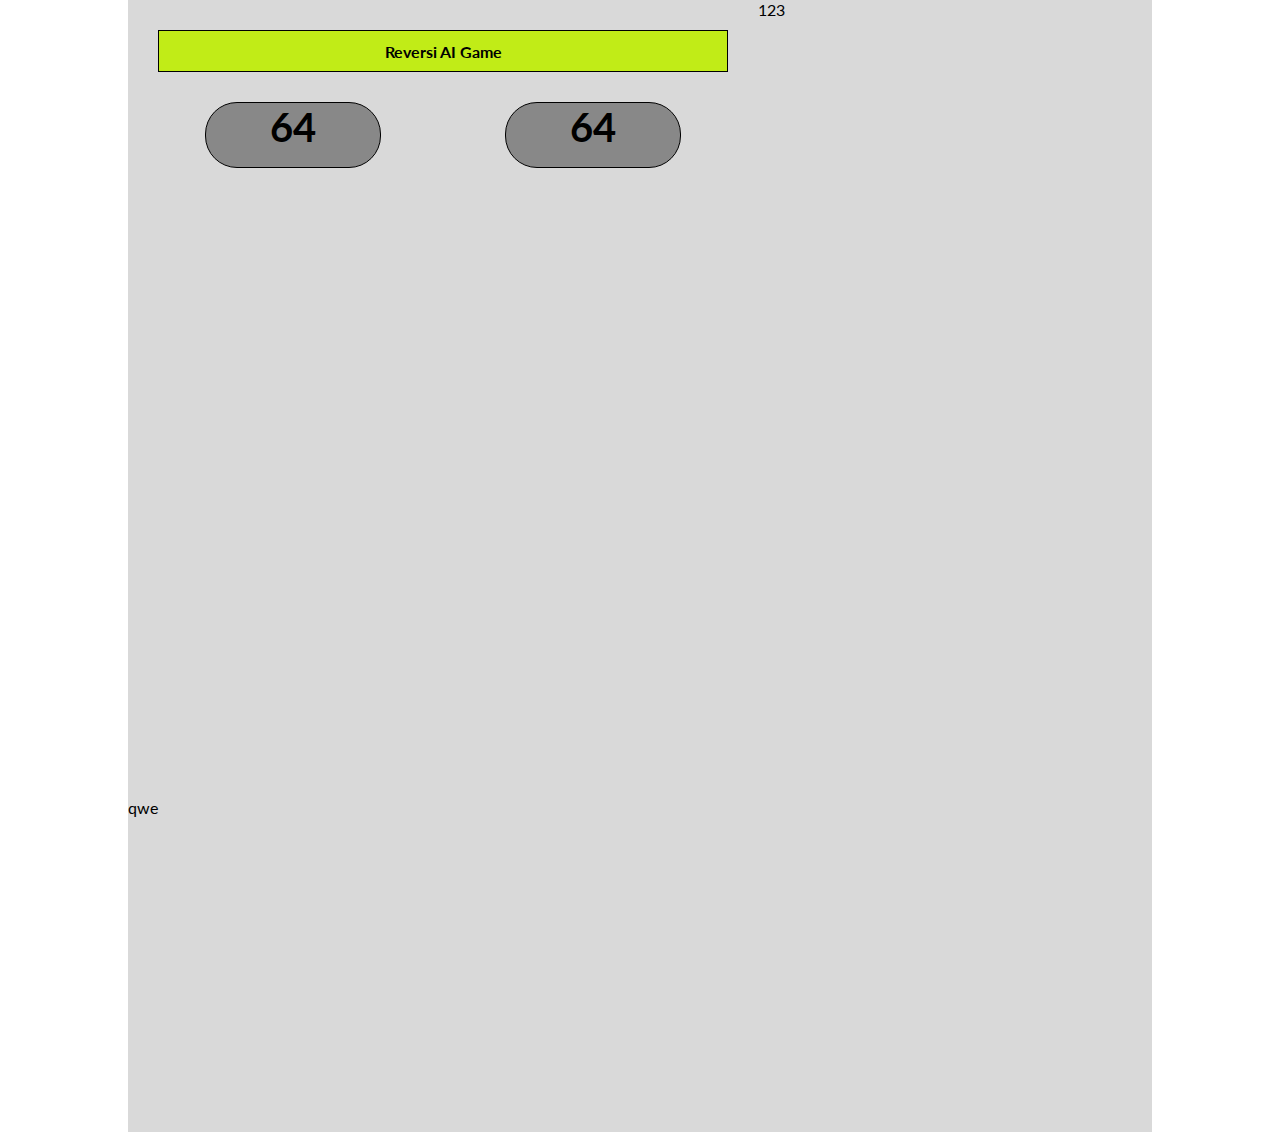
==== web/index.html @ bfbd094c "Initial commit" ====
<!DOCTYPE html>
<html lang="en">
<head>
    <link rel="preconnect" href="https://fonts.googleapis.com">
    <link rel="preconnect" href="https://fonts.gstatic.com" crossorigin>
    <link href="https://fonts.googleapis.com/css2?family=Lato:ital,wght@0,400;0,700;0,900;1,300&display=swap" rel="stylesheet">
    <meta charset="UTF-8">
    <meta name="viewport" content="width=device-width, initial-scale=1.0">
    <title>R</title>
    <link rel="stylesheet" href="style.css">
</head>
<body>
    <main>
        <div class="container center">
            <div class="main_grid">
                <div class="a">
                    <div class="main_header">
                        Reversi AI Game
                    </div>   
                    <div class="counter">
                        <div class="counter_tab">
                            64
                        </div>
                        <div class="counter_tab">
                            64
                        </div>
                    </div>
                </div>
                <div class="b">
                    123
                </div>
                <div class="c">
                    qwe
                </div>
            </div>
            
        </div>
    </main>
</body>
</html>
---- web/style.css ----
@import url('https://fonts.googleapis.com/css2?family=Open+Sans:wght@400;700&display=swap');
* {
    margin: 0;
    padding: 0;
    text-decoration: none;
}

body {
    box-sizing: border-box;
	scroll-behavior: smooth;
	background: #ffffff;
	font-family: 'Lato', sans-serif;
	font-style: normal;
	font-weight: 400;
}

.container {
	width: 1024px;
    height: 1132px;
	margin: 0 auto;
    overflow: hidden;
    background:#d9d9d9;
}


.center {
    padding-left: calc(50% - 800px);
    padding-right: calc(50% - 800px);
}

.main_grid {
    display: grid;
    gap: 0;
    grid-gap: 30px;
    grid-template-columns: 600px 314px;

}

.a {
    grid-column: 1;
    grid-row: 1;
    height: 738px;
    padding-top: 30px;
    padding-left: 30px;
}

.b {
    grid-column: 2;
    grid-row: 1;
}

.c {
    grid-column: 1 / 3 ;
    grid-row: 2;
    height: 318px;
}



.main_header {
    color: #000;
    text-align: center;
    font-size: 16px;
    font-style: normal;
    font-weight: 700;
    line-height: normal;
    
    display: flex;
    height: 40px;
    flex-direction: column;
    justify-content: center;
    border: 1px solid #000;
    background: #C1EC17;
}

.counter {
    display: flex;
    justify-content: space-around;
    margin-top: 30px;
    gap: 30px;
}

.counter_tab {
    display: inline;
    color: #000;
    text-align: center;
    font-size: 40px;
    font-style: normal;
    font-weight: 700;
    line-height: normal;
    width: 174px;
    height: 64px;
    border-radius: 32px;
    border: 1px solid #000;
    background: #888;
    
}
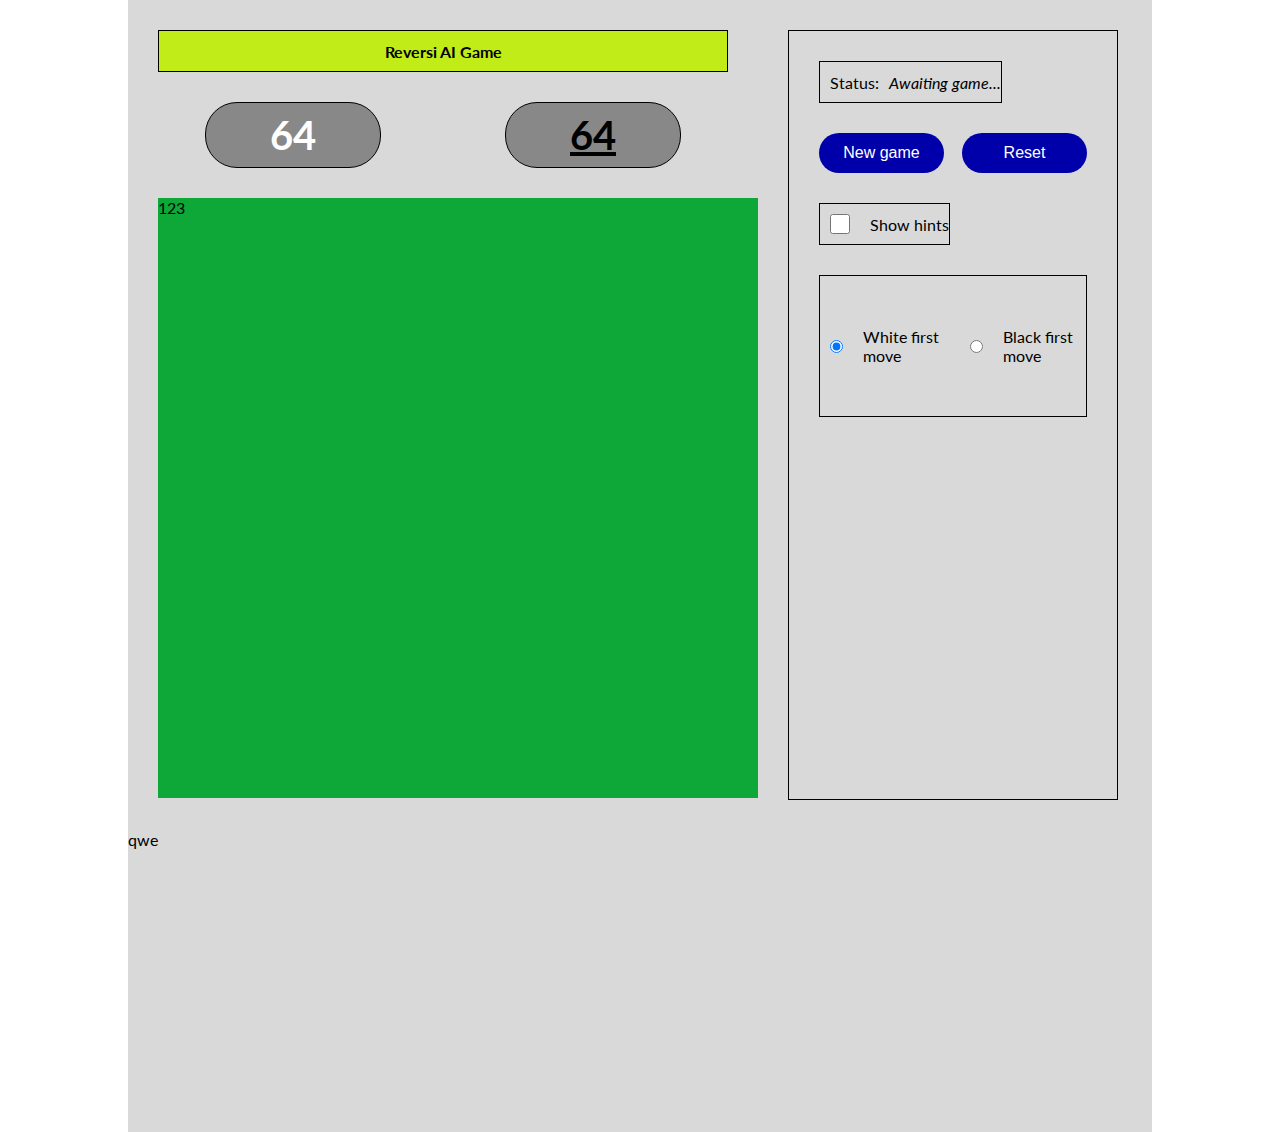
==== commit 8cdd659c: "working1" ====
--- a/web/index.html
+++ b/web/index.html
@@ -19,15 +19,48 @@
                     </div>   
                     <div class="counter">
                         <div class="counter_tab">
-                            64
+                            <div class="tab1 tab_white ">
+                                64
+                            </div>
                         </div>
                         <div class="counter_tab">
-                            64
+                            <div class="tab1 tab_black tab_underline">
+                                64
+                            </div>
                         </div>
+                    </div>
+                    <div class="game_field">
+                        123
                     </div>
                 </div>
                 <div class="b">
-                    123
+                    <div class="b_border">
+                        <div class="game_status">
+                            <div class="status_label">Status:</div>
+                            <div class="status_text">Awaiting game...</div>
+                        </div>
+                        <div class="button_area">
+                            <button class="button1" title="New game">New game</button>
+                            <button class="button1" title="Reset">Reset</button>
+                        </div>
+                        <div class="game_hints">
+                            <input type="checkbox" class="checkbox_hints" id="chb_hints" title="Show hints" value="1">
+                            <label for="chb_hints" class="chb_label" title="Show hints">
+                                Show hints
+                            </label>
+                        </div>
+                        <div class="first_move">
+                            <input type="radio" class="radio_first_move" id="white_first_move" name = "first_move" title="White first move" value="0" checked>
+                            <label for="white_first_move" class="radio_label" title="White first move">
+                                White first move
+                            </label>
+                            <input type="radio" class="radio_first_move" id="black_first_move" name = "first_move"  title="Black first move" value="1">
+                            <label for="black_first_move" class="radio_label" title="Black first move">
+                                Black first move
+                            </label>
+                        </div>
+
+                    </div>
                 </div>
                 <div class="c">
                     qwe
--- a/web/style.css
+++ b/web/style.css
@@ -32,7 +32,7 @@
     display: grid;
     gap: 0;
     grid-gap: 30px;
-    grid-template-columns: 600px 314px;
+    grid-template-columns: 600px 360px;
 
 }
 
@@ -47,6 +47,8 @@
 .b {
     grid-column: 2;
     grid-row: 1;
+    padding-top: 30px;
+    padding-left: 30px;
 }
 
 .c {
@@ -81,17 +83,143 @@
 }
 
 .counter_tab {
-    display: inline;
-    color: #000;
-    text-align: center;
-    font-size: 40px;
-    font-style: normal;
-    font-weight: 700;
-    line-height: normal;
+    display: flex;
     width: 174px;
     height: 64px;
     border-radius: 32px;
     border: 1px solid #000;
     background: #888;
-    
-}
+    justify-content: center;
+    align-items: center;
+}
+
+.tab1 {
+    font-size: 40px;
+    font-style: normal;
+    font-weight: 700;
+    line-height: normal;
+
+}
+
+.tab_black {
+    color: #000;
+}
+
+.tab_white {
+    color: #fff;
+}
+
+.tab_underline {
+    text-decoration-line: underline;
+}
+
+.game_field {
+    margin-top: 30px;
+    width: 600px;
+    height: 600px;
+    background: #0DA838;
+}
+
+.b_border {
+    height: 738px;
+    border: 1px solid #000;
+    padding-top: 30px;
+    padding-left: 30px;
+    padding-right: 30px;
+}
+
+.game_status {
+    display: flex;
+    color: #000;
+    font-size: 16px;
+    font-weight: 400;
+    line-height: normal;
+    justify-self: start;
+    gap: 10px;
+    border: 1px solid #000;
+    height: 40px;
+    align-items: center;
+    padding-left: 10px;
+}
+
+.status_label {
+    font-style: normal;
+}
+
+.status_text {
+    font-style: italic;
+}
+
+.button_area {
+    display: flex;
+    justify-content: space-between;
+    margin-top: 30px;
+}
+
+.button1 {
+    width: 125px;
+    height: 40px;
+    border-radius: 20px;
+    background: #0000aa;
+    border: 0px;
+    color: #FFF;
+    text-align: center;
+    font-size: 16px;
+    font-style: normal;
+    font-weight: 400;
+    line-height: normal;
+}
+
+.button1:hover {
+    background: #0000ff;
+    transition: 0.5s;
+}
+
+.button1:active {
+    background: #ff0000;
+    transition: 0.5s;
+    color: #000;
+}
+
+.game_hints {
+    margin-top: 30px;
+    color: #000;
+    font-size: 16px;
+    font-weight: 400;
+    line-height: normal;
+    justify-self: start;
+    border: 1px solid #000;
+    height: 40px;
+    align-items: center;
+    padding-left: 10px;
+    display: flex;
+    gap: 20px;
+}
+
+.checkbox_hints {
+    width: 20px;
+    height: 20px;
+}
+
+.chb_label {
+    color: #000;
+    font-size: 16px;
+    font-style: normal;
+    font-weight: 400;
+    line-height: normal;
+}
+
+.first_move {
+    margin-top: 30px;
+    color: #000;
+    font-size: 16px;
+    font-weight: 400;
+    line-height: normal;
+    justify-self: start;
+    border: 1px solid #000;
+    height: 140px;
+    align-items: center;
+    padding-left: 10px;
+    display: flex;
+    gap: 20px;
+}
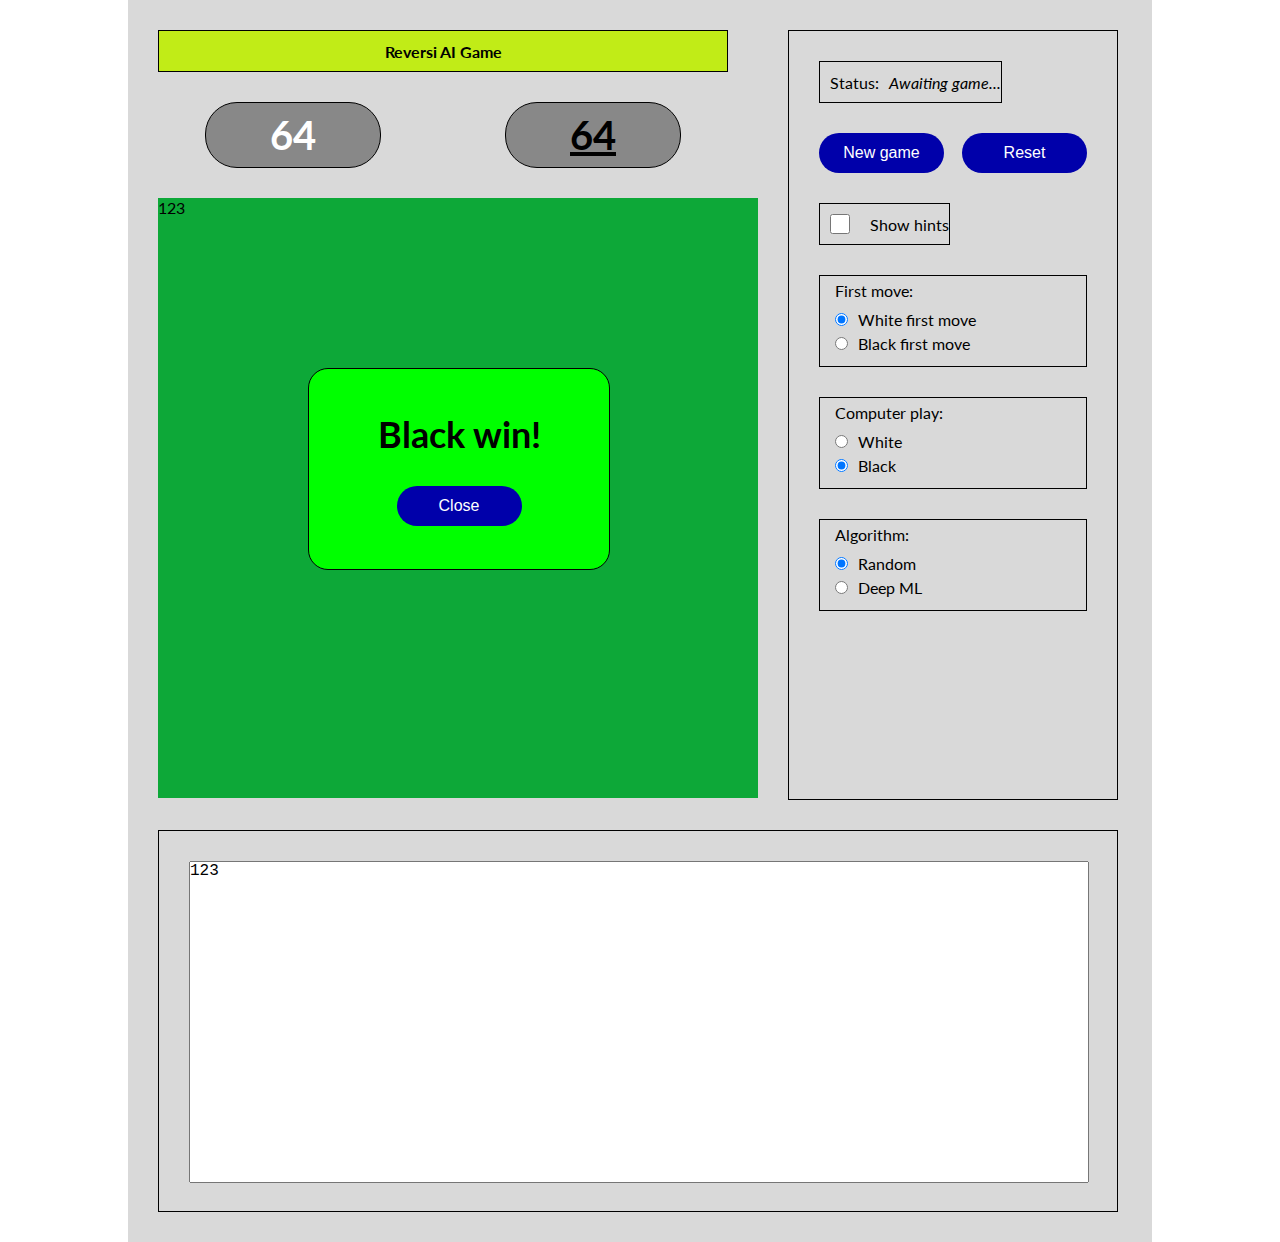
==== commit dd28491c: "work2" ====
--- a/web/index.html
+++ b/web/index.html
@@ -29,6 +29,15 @@
                             </div>
                         </div>
                     </div>
+                    <div class="result">
+                        <div class="result_area">
+                            <div class="result_text">
+                                Black win!
+                            </div>
+                            <button class="button1">Close</button>
+                        </div>
+                        
+                    </div>
                     <div class="game_field">
                         123
                     </div>
@@ -50,23 +59,67 @@
                             </label>
                         </div>
                         <div class="first_move">
-                            <input type="radio" class="radio_first_move" id="white_first_move" name = "first_move" title="White first move" value="0" checked>
-                            <label for="white_first_move" class="radio_label" title="White first move">
-                                White first move
-                            </label>
-                            <input type="radio" class="radio_first_move" id="black_first_move" name = "first_move"  title="Black first move" value="1">
-                            <label for="black_first_move" class="radio_label" title="Black first move">
-                                Black first move
-                            </label>
+                            <div class="radio_head">
+                                First move:
+                            </div>
+                            <div class="radio_item">
+                                <input type="radio" class="radio_point" id="white_first_move" name = "first_move" title="White first move" value="0" checked>
+                                <label for="white_first_move" class="radio_label" title="White first move">
+                                    White first move
+                                </label>
+                            </div>
+                            <div class="radio_item">
+                                <input type="radio" class="radio_point" id="black_first_move" name = "first_move"  title="Black first move" value="1">
+                                <label for="black_first_move" class="radio_label" title="Black first move">
+                                    Black first move
+                                </label>
+                            </div>
+                        </div>
+                        <div class="first_move">
+                            <div class="radio_head">
+                                Computer play:
+                            </div>
+                            <div class="radio_item">
+                                <input type="radio" class="radio_point" id="computer_plays_white" name = "computer_move" title="Computer plays white" value="0">
+                                <label for="computer_plays_white" class="radio_label" title="Computer plays white">
+                                    White
+                                </label>
+                            </div>
+                            <div class="radio_item">
+                                <input type="radio" class="radio_point" id="computer_plays_black" name = "computer_move"  title="Computer plays black" value="1" checked>
+                                <label for="computer_plays_black" class="radio_label" title="Computer plays black">
+                                    Black
+                                </label>
+                            </div>
+                        </div>
+
+                        <div class="first_move">
+                            <div class="radio_head">
+                                Algorithm:
+                            </div>
+                            <div class="radio_item">
+                                <input type="radio" class="radio_point" id="algorithm_rnd" name = "algorithm" title="RND algorithm" value="0" checked>
+                                <label for="algorithm_rnd" class="radio_label" title="RND algorithm">
+                                    Random
+                                </label>
+                            </div>
+                            <div class="radio_item">
+                                <input type="radio" class="radio_point" id="algorithm_deep_ml" name = "algorithm" title="Deep ML algorithm" value="1">
+                                <label for="algorithm_deep_ml" class="radio_label" title="Deep ML algorithm">
+                                    Deep ML
+                                </label>
+                            </div>
+
                         </div>
 
                     </div>
                 </div>
                 <div class="c">
-                    qwe
+                    <div class="c_border">
+                        <textarea class="log_area" readonly>123</textarea>
+                    </div>
                 </div>
             </div>
-            
         </div>
     </main>
 </body>
--- a/web/style.css
+++ b/web/style.css
@@ -16,7 +16,7 @@
 
 .container {
 	width: 1024px;
-    height: 1132px;
+    height: 1242px;
 	margin: 0 auto;
     overflow: hidden;
     background:#d9d9d9;
@@ -55,6 +55,8 @@
     grid-column: 1 / 3 ;
     grid-row: 2;
     height: 318px;
+    padding-top: 0px;
+    padding-left: 30px;
 }
 
 
@@ -173,6 +175,7 @@
 .button1:hover {
     background: #0000ff;
     transition: 0.5s;
+    cursor: pointer;
 }
 
 .button1:active {
@@ -199,6 +202,7 @@
 .checkbox_hints {
     width: 20px;
     height: 20px;
+    cursor: pointer;
 }
 
 .chb_label {
@@ -207,6 +211,7 @@
     font-style: normal;
     font-weight: 400;
     line-height: normal;
+    cursor: pointer;
 }
 
 .first_move {
@@ -215,11 +220,73 @@
     font-size: 16px;
     font-weight: 400;
     line-height: normal;
-    justify-self: start;
-    border: 1px solid #000;
-    height: 140px;
-    align-items: center;
+    border: 1px solid #000;
+    height: 90px;
     padding-left: 10px;
-    display: flex;
-    gap: 20px;
-}
+}
+
+.radio_head {
+    margin-top: 5px;
+    margin-left: 5px;
+    margin-bottom: 10px;
+}
+
+.radio_item {
+    margin-left: 5px;
+    display: flex;
+    justify-content: start;
+    gap: 10px;
+    margin-top: 5px;
+    cursor: pointer;
+}
+.radio_point, .radio_label {
+    cursor: pointer;
+}
+
+.c_border {
+    height: 320px;
+    border: 1px solid #000;
+    padding-top: 30px;
+    padding-left: 30px;
+    padding-right: 30px;
+    padding-bottom: 30px;
+}
+
+.log_area {
+    width: 100%;
+    height: 100%;
+    color: #000;
+    font-size: 16px;
+    font-weight: 400;
+    line-height: normal;
+    resize: none;
+    overflow: auto;
+    
+}
+
+.result {
+    width: 300px;
+    height: 200px;
+    display: grid;
+    text-align: center;
+    position: absolute;
+    transform: translate(150px, 200px);
+    background: #0f0;
+    border: 1px solid #000;
+    border-radius: 20px;
+    align-items: center;
+}
+
+.result_area {
+    display: flexbox;
+    justify-content: center;
+    gap: 30px;
+}
+
+.result_text {
+    color: #000;
+    font-size: 36px;
+    font-weight: 700;
+    line-height: normal;
+    margin-bottom: 30px;
+}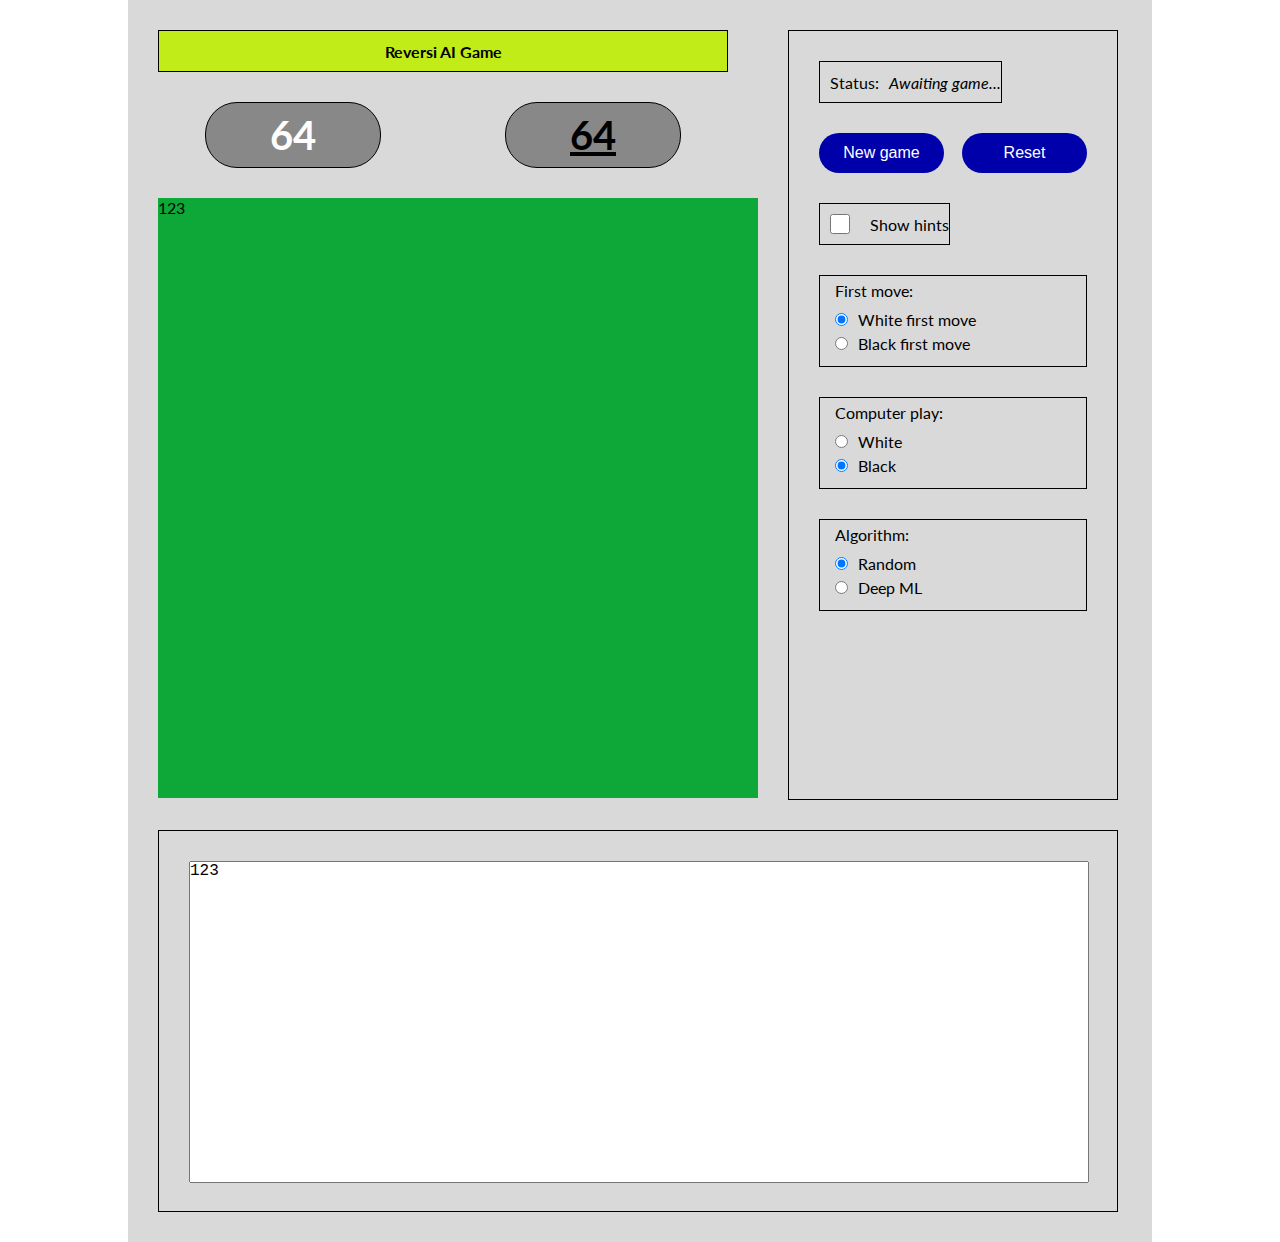
==== commit 04889416: "work 23-08-2023_1" ====
--- a/web/index.html
+++ b/web/index.html
@@ -29,12 +29,14 @@
                             </div>
                         </div>
                     </div>
-                    <div class="result">
+                    <div id="resultWindow" class="result">
                         <div class="result_area">
                             <div class="result_text">
                                 Black win!
                             </div>
-                            <button class="button1">Close</button>
+                            <div>
+                                <button id="closeButtonResultWindow" class="button1">Close</button>
+                            </div>
                         </div>
                         
                     </div>
@@ -46,11 +48,11 @@
                     <div class="b_border">
                         <div class="game_status">
                             <div class="status_label">Status:</div>
-                            <div class="status_text">Awaiting game...</div>
+                            <div id="status_text" class="status_text">Awaiting game...</div>
                         </div>
                         <div class="button_area">
-                            <button class="button1" title="New game">New game</button>
-                            <button class="button1" title="Reset">Reset</button>
+                            <button id="newGameButton" class="button1" title="New game">New game</button>
+                            <button id="resetGameButton" class="button1" title="Reset">Reset</button>
                         </div>
                         <div class="game_hints">
                             <input type="checkbox" class="checkbox_hints" id="chb_hints" title="Show hints" value="1">
@@ -123,4 +125,5 @@
         </div>
     </main>
 </body>
-</html>+<script src="js/main.js"></script>
+</html>
--- a/web/style.css
+++ b/web/style.css
@@ -100,7 +100,6 @@
     font-style: normal;
     font-weight: 700;
     line-height: normal;
-
 }
 
 .tab_black {
@@ -170,6 +169,22 @@
     font-style: normal;
     font-weight: 400;
     line-height: normal;
+    transition: 0.5s;
+}
+
+.button1disabled {
+    width: 125px;
+    height: 40px;
+    border-radius: 20px;
+    background: #aaa;
+    border: 0px;
+    color: #ddd;
+    text-align: center;
+    font-size: 16px;
+    font-style: normal;
+    font-weight: 400;
+    line-height: normal;
+    transition: 0.5s;
 }
 
 .button1:hover {
@@ -267,7 +282,7 @@
 .result {
     width: 300px;
     height: 200px;
-    display: grid;
+    display: none; /*grid;*/
     text-align: center;
     position: absolute;
     transform: translate(150px, 200px);
@@ -278,9 +293,10 @@
 }
 
 .result_area {
-    display: flexbox;
+    display: grid;
     justify-content: center;
     gap: 30px;
+    text-align: center;
 }
 
 .result_text {
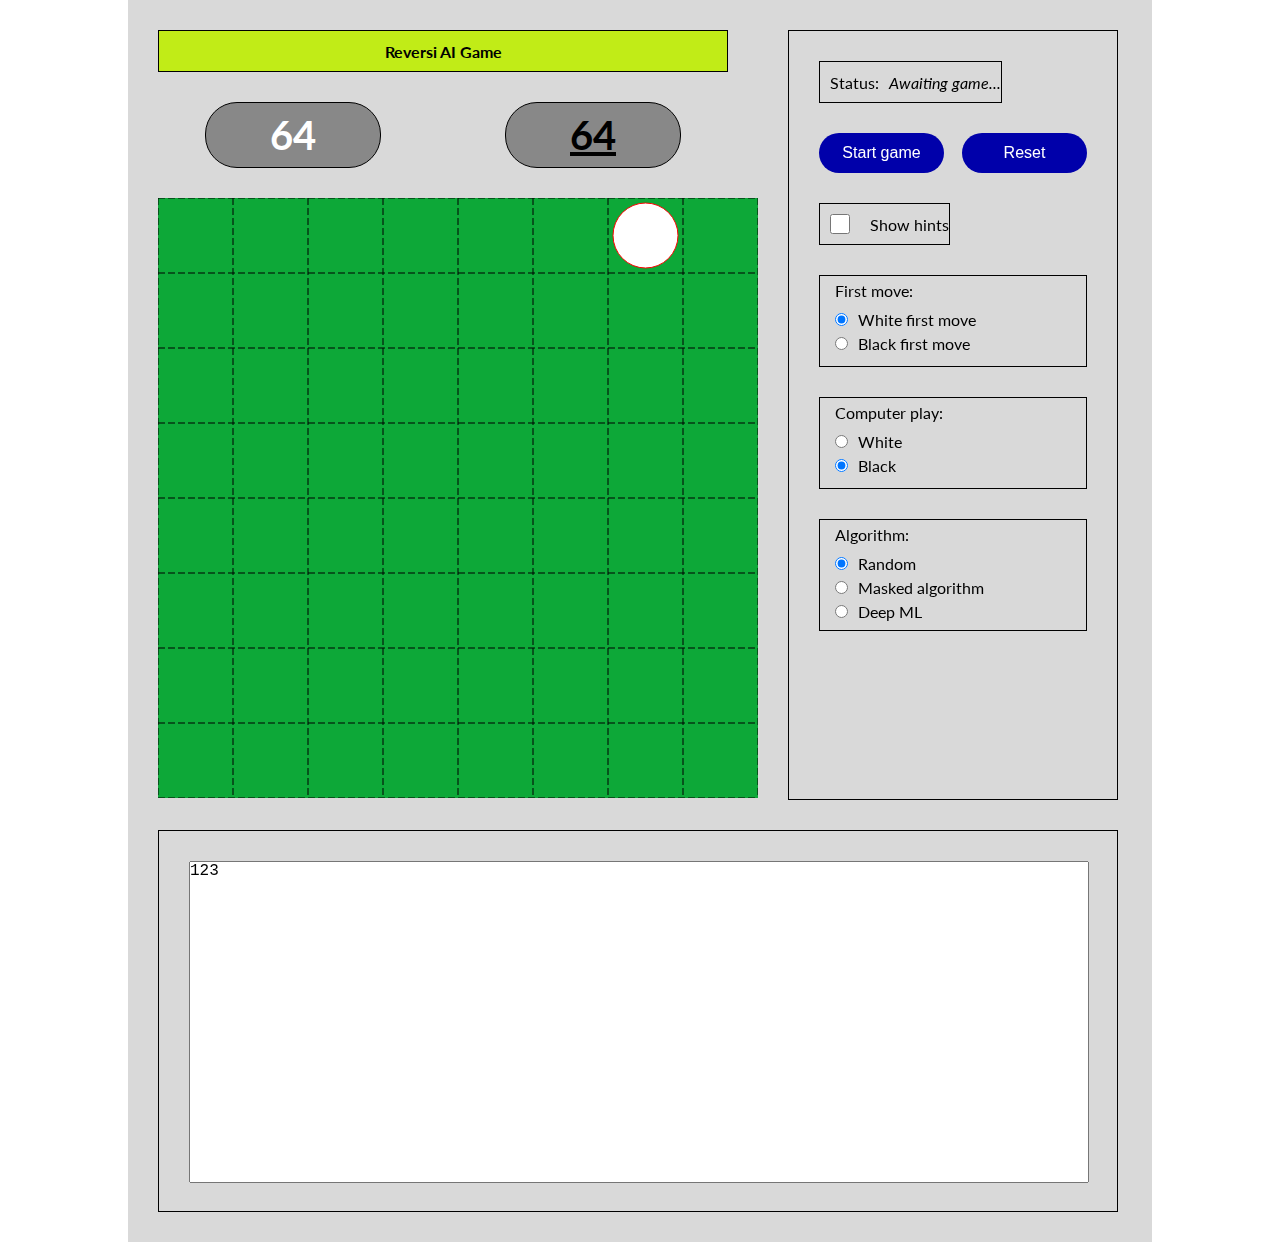
==== commit 97fa8024: "work 24-08-2023_1" ====
--- a/web/index.html
+++ b/web/index.html
@@ -40,9 +40,10 @@
                         </div>
                         
                     </div>
-                    <div class="game_field">
-                        123
-                    </div>
+<!--                    <div class="game_field">-->
+<!--                        123-->
+<!--                    </div>-->
+                    <canvas id="game_field" class="game_field"></canvas>
                 </div>
                 <div class="b">
                     <div class="b_border">
@@ -51,63 +52,69 @@
                             <div id="status_text" class="status_text">Awaiting game...</div>
                         </div>
                         <div class="button_area">
-                            <button id="newGameButton" class="button1" title="New game">New game</button>
+                            <button id="newGameButton" class="button1" title="Start game">Start game</button>
                             <button id="resetGameButton" class="button1" title="Reset">Reset</button>
                         </div>
-                        <div class="game_hints">
+                        <div id="game_hints" class="game_hints">
                             <input type="checkbox" class="checkbox_hints" id="chb_hints" title="Show hints" value="1">
-                            <label for="chb_hints" class="chb_label" title="Show hints">
+                            <label id="label_checkbox_hints" for="chb_hints" class="chb_label" title="Show hints">
                                 Show hints
                             </label>
                         </div>
-                        <div class="first_move">
-                            <div class="radio_head">
+                        <div id="first_move" class="first_move">
+                            <div id="label_first_move" class="radio_head">
                                 First move:
                             </div>
                             <div class="radio_item">
                                 <input type="radio" class="radio_point" id="white_first_move" name = "first_move" title="White first move" value="0" checked>
-                                <label for="white_first_move" class="radio_label" title="White first move">
+                                <label id="label_white_first_move" for="white_first_move" class="radio_label" title="White first move">
                                     White first move
                                 </label>
                             </div>
                             <div class="radio_item">
                                 <input type="radio" class="radio_point" id="black_first_move" name = "first_move"  title="Black first move" value="1">
-                                <label for="black_first_move" class="radio_label" title="Black first move">
+                                <label id="label_black_first_move" for="black_first_move" class="radio_label" title="Black first move">
                                     Black first move
                                 </label>
                             </div>
                         </div>
-                        <div class="first_move">
-                            <div class="radio_head">
+                        <div id="radio_head" class="first_move">
+                            <div id="label_radio_head" class="radio_head">
                                 Computer play:
                             </div>
                             <div class="radio_item">
                                 <input type="radio" class="radio_point" id="computer_plays_white" name = "computer_move" title="Computer plays white" value="0">
-                                <label for="computer_plays_white" class="radio_label" title="Computer plays white">
+                                <label id="label_computer_plays_white" for="computer_plays_white" class="radio_label" title="Computer plays white">
                                     White
                                 </label>
                             </div>
                             <div class="radio_item">
                                 <input type="radio" class="radio_point" id="computer_plays_black" name = "computer_move"  title="Computer plays black" value="1" checked>
-                                <label for="computer_plays_black" class="radio_label" title="Computer plays black">
+                                <label id="label_computer_plays_black" for="computer_plays_black" class="radio_label" title="Computer plays black">
                                     Black
                                 </label>
                             </div>
                         </div>
 
-                        <div class="first_move">
-                            <div class="radio_head">
+                        <div id="algorithm_radio" class="first_move algorithm_radio">
+                            <div id="label_algorithm_radio" class="radio_head">
                                 Algorithm:
                             </div>
                             <div class="radio_item">
                                 <input type="radio" class="radio_point" id="algorithm_rnd" name = "algorithm" title="RND algorithm" value="0" checked>
-                                <label for="algorithm_rnd" class="radio_label" title="RND algorithm">
+                                <label id="label_algorithm_rnd" for="algorithm_rnd" class="radio_label" title="RND algorithm">
                                     Random
                                 </label>
                             </div>
                             <div class="radio_item">
-                                <input type="radio" class="radio_point" id="algorithm_deep_ml" name = "algorithm" title="Deep ML algorithm" value="1">
-                                <label for="algorithm_deep_ml" class="radio_label" title="Deep ML algorithm">
+                                <input type="radio" class="radio_point" id="algorithm_masked" name = "algorithm" title="Deep ML algorithm" value="1">
+                                <label id="label_algorithm_masked" for="algorithm_masked" class="radio_label" title="Masked algorithm">
+                                    Masked algorithm
+                                </label>
+                            </div>
+                            <div class="radio_item">
+                                <input type="radio" class="radio_point" id="algorithm_deep_ml" name = "algorithm" title="Deep ML algorithm" value="2">
+                                <label id="label_algorithm_deep_ml" for="algorithm_deep_ml" class="radio_label" title="Deep ML algorithm">
                                     Deep ML
                                 </label>
                             </div>
@@ -118,12 +125,15 @@
                 </div>
                 <div class="c">
                     <div class="c_border">
-                        <textarea class="log_area" readonly>123</textarea>
+                        <textarea id="log_area" class="log_area" readonly>123</textarea>
                     </div>
                 </div>
             </div>
         </div>
     </main>
 </body>
+<script src="js/logger.js"></script>
+<script src="js/control_elements.js"></script>
+<script src="js/display.js"></script>
 <script src="js/main.js"></script>
 </html>
--- a/web/style.css
+++ b/web/style.css
@@ -212,12 +212,14 @@
     padding-left: 10px;
     display: flex;
     gap: 20px;
+    transition: 0.5s;
 }
 
 .checkbox_hints {
     width: 20px;
     height: 20px;
     cursor: pointer;
+    transition: 0.5s;
 }
 
 .chb_label {
@@ -227,23 +229,30 @@
     font-weight: 400;
     line-height: normal;
     cursor: pointer;
+    transition: 0.5s;
 }
 
 .first_move {
     margin-top: 30px;
-    color: #000;
+    border: 1px solid #000;
     font-size: 16px;
     font-weight: 400;
     line-height: normal;
     border: 1px solid #000;
     height: 90px;
     padding-left: 10px;
+    transition: 0.5s;
+}
+
+.algorithm_radio {
+    height: 110px;
 }
 
 .radio_head {
     margin-top: 5px;
     margin-left: 5px;
     margin-bottom: 10px;
+    transition: 0.5s;
 }
 
 .radio_item {
@@ -253,9 +262,11 @@
     gap: 10px;
     margin-top: 5px;
     cursor: pointer;
+    transition: 0.5s;
 }
 .radio_point, .radio_label {
     cursor: pointer;
+    transition: 0.5s;
 }
 
 .c_border {
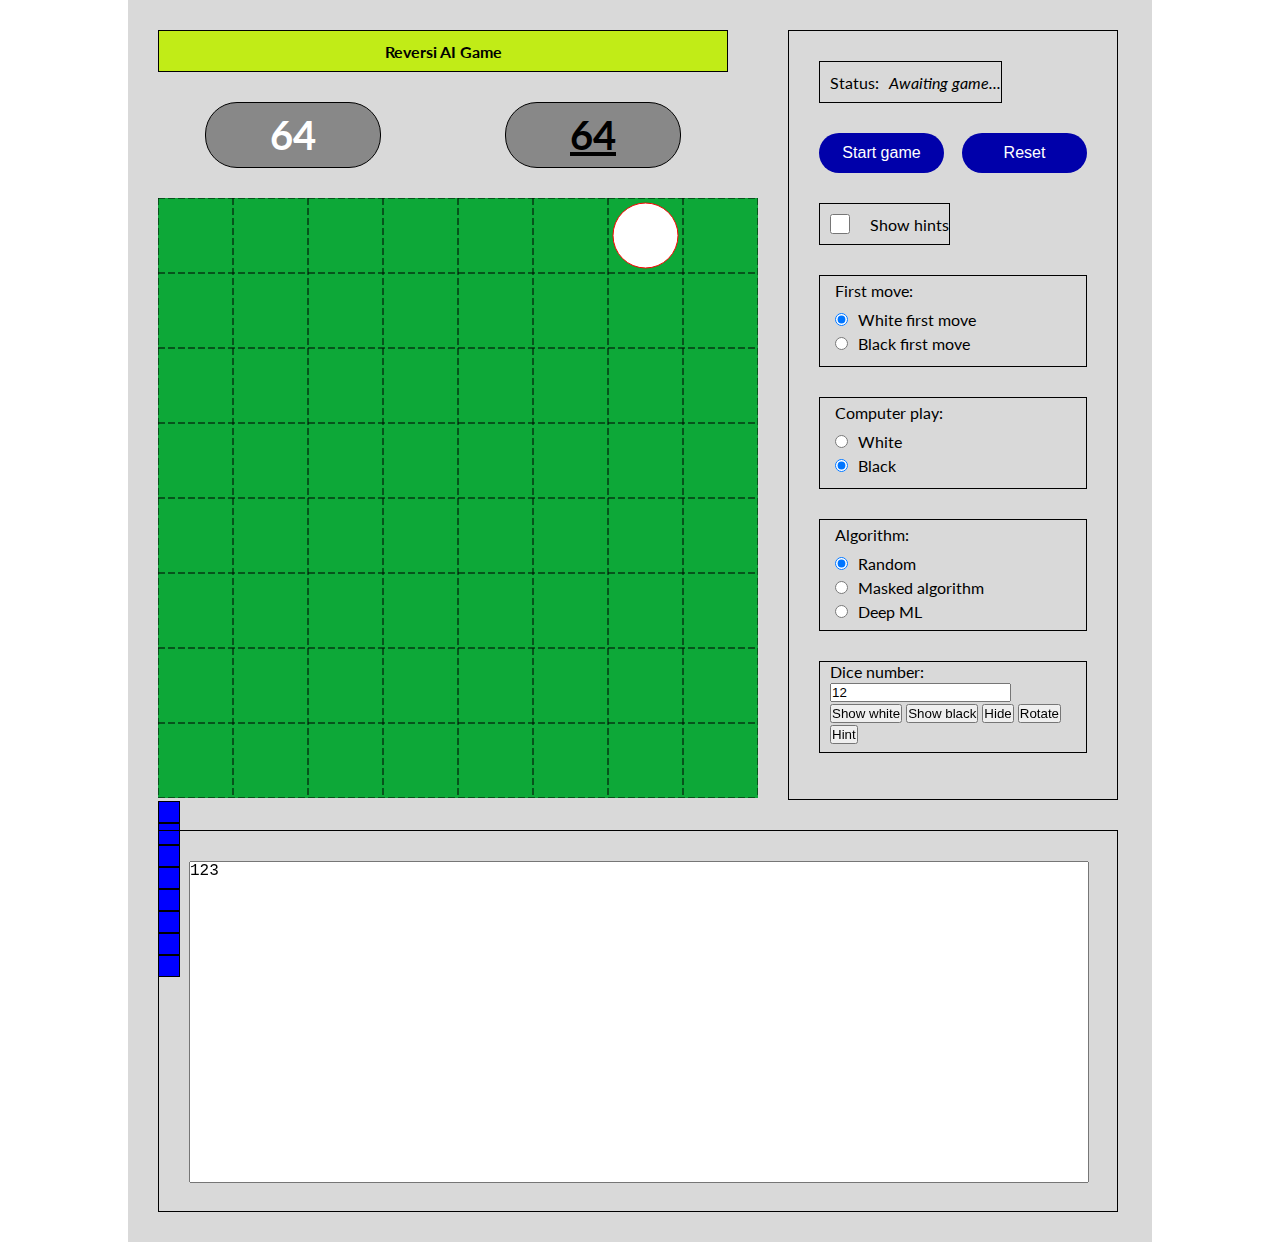
==== commit bf74b7fc: "work 25-08-2023_1" ====
--- a/web/index.html
+++ b/web/index.html
@@ -1,5 +1,5 @@
 <!DOCTYPE html>
-<html lang="en">
+<html lang="en" xmlns="http://www.w3.org/1999/html">
 <head>
     <link rel="preconnect" href="https://fonts.googleapis.com">
     <link rel="preconnect" href="https://fonts.gstatic.com" crossorigin>
@@ -13,7 +13,7 @@
     <main>
         <div class="container center">
             <div class="main_grid">
-                <div class="a">
+                <div class="a" id="game cell">
                     <div class="main_header">
                         Reversi AI Game
                     </div>   
@@ -40,11 +40,8 @@
                         </div>
                         
                     </div>
-<!--                    <div class="game_field">-->
-<!--                        123-->
-<!--                    </div>-->
                     <canvas id="game_field" class="game_field"></canvas>
-                </div>
+                 </div>
                 <div class="b">
                     <div class="b_border">
                         <div class="game_status">
@@ -118,9 +115,18 @@
                                     Deep ML
                                 </label>
                             </div>
-
                         </div>
-
+<!--                        test!!!!-->
+                        <div class="first_move">
+                            <label for="dice_number">Dice number:</label>
+                            <input type="text" id="dice_number" value="12">
+                            <button id="test_show_white">Show white</button>
+                            <button id="test_show_black">Show black</button>
+                            <button id="test_hide">Hide</button>
+                            <button id="test_rotate">Rotate</button>
+                            <button id="test_hint">Hint</button>
+                        </div>
+<!--                        test!!!!-->
                     </div>
                 </div>
                 <div class="c">
--- a/web/style.css
+++ b/web/style.css
@@ -316,4 +316,9 @@
     font-weight: 700;
     line-height: normal;
     margin-bottom: 30px;
+}
+
+.dice {
+    width: 20px;
+    height: 20px;
 }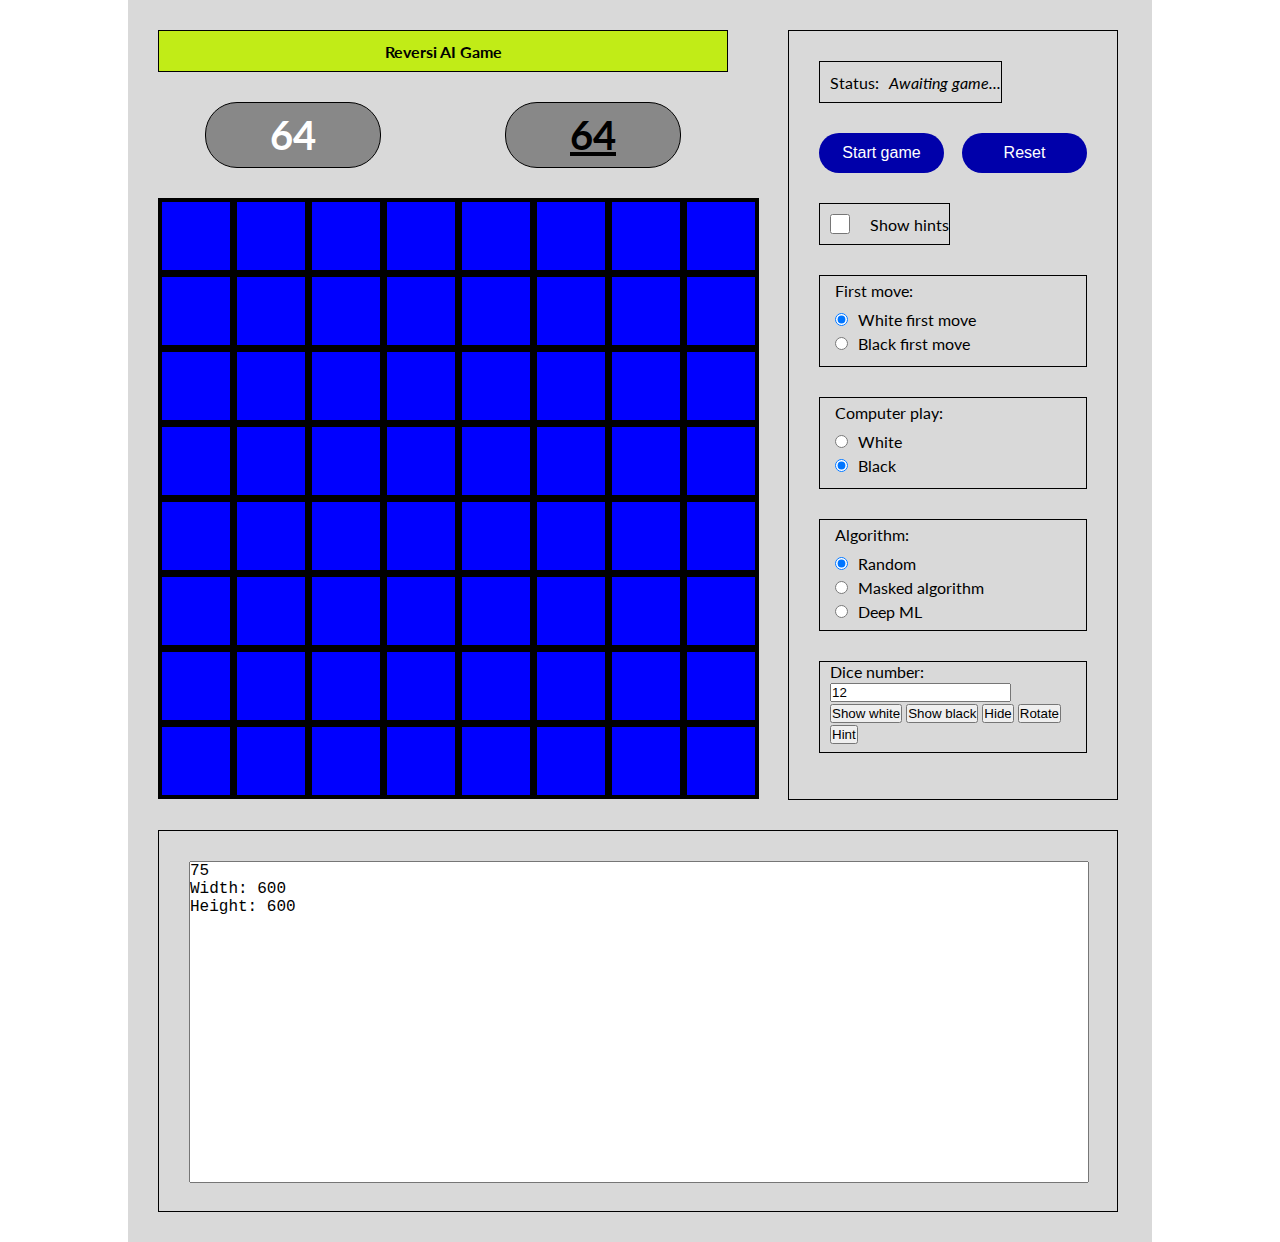
==== commit 05ce54ff: "commit 26_08_2023_1" ====
--- a/web/index.html
+++ b/web/index.html
@@ -13,7 +13,7 @@
     <main>
         <div class="container center">
             <div class="main_grid">
-                <div class="a" id="game cell">
+                <div class="a">
                     <div class="main_header">
                         Reversi AI Game
                     </div>   
@@ -40,7 +40,8 @@
                         </div>
                         
                     </div>
-                    <canvas id="game_field" class="game_field"></canvas>
+                    <div class="game_field" id="game cell"></div>
+                    <canvas id="game_field" class="game_canvas"></canvas>
                  </div>
                 <div class="b">
                     <div class="b_border">
@@ -131,7 +132,7 @@
                 </div>
                 <div class="c">
                     <div class="c_border">
-                        <textarea id="log_area" class="log_area" readonly>123</textarea>
+                        <textarea id="log_area" class="log_area" readonly></textarea>
                     </div>
                 </div>
             </div>
@@ -139,7 +140,7 @@
     </main>
 </body>
 <script src="js/logger.js"></script>
+<script src="js/display.js"></script>
 <script src="js/control_elements.js"></script>
-<script src="js/display.js"></script>
 <script src="js/main.js"></script>
 </html>
--- a/web/style.css
+++ b/web/style.css
@@ -114,13 +114,6 @@
     text-decoration-line: underline;
 }
 
-.game_field {
-    margin-top: 30px;
-    width: 600px;
-    height: 600px;
-    background: #0DA838;
-}
-
 .b_border {
     height: 738px;
     border: 1px solid #000;
@@ -319,6 +312,44 @@
 }
 
 .dice {
-    width: 20px;
-    height: 20px;
+    width: 68px;
+    height: 68px;
+    border: 4px solid;
+}
+
+@-webkit-keyframes showing {
+  0% {
+    -webkit-transform: scale(0.0, 0.0);
+    transform: scale(0.0, 0.0)
+  }
+  100% {
+    -webkit-transform: scale(1.0, 1.0);
+    transform: scale(1.0, 1.0);
+  }
+}
+
+@keyframes showing {
+  0% {
+    -webkit-transform: scale(0.0, 0.0);
+    transform: scale(0.0, 0.0)
+  }
+  100% {
+    -webkit-transform: scale(1.0, 1.0);
+    transform: scale(1.0, 1.0);
+  }
+}
+
+.game_field {
+    margin-top: 30px;
+    width: 600px;
+    height: 600px;
+    background: #0DA838;
+}
+
+.game_canvas {
+    transform: translate(0px, -600px);
+    width: 600px;
+    height: 600px;
+    position: absolute;
+
 }